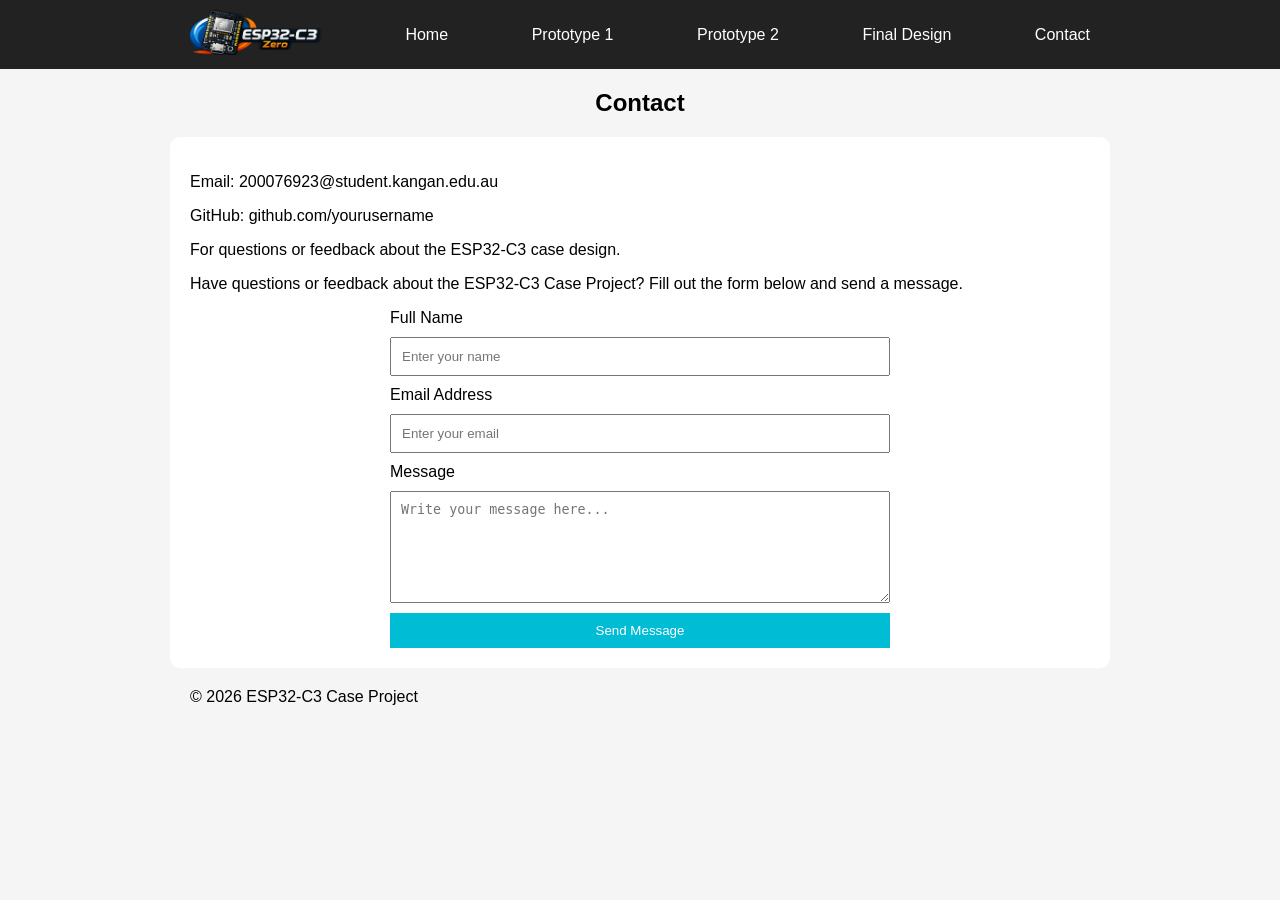
==== contact.html @ a7b56756 "Fix navbar structure, logo visibility and footer alignment" ====
<!DOCTYPE html>
<html lang="en">

    <head>
        <meta charset="UTF-8">
        <meta name="viewport" content="width=device-width, initial-scale=1.0">
        <link rel="stylesheet" href="./style.css">
    </head>

    <body>
        <nav>
                <ul>
                    <li>
                        <a href="index.html" class="nav-brand">
                            <img src="images/ESP32C3zero.png" alt="ESP32-C3 Case Project" class="nav-logo" />
                        </a>
                    </li>
                    <li><a href="index.html">Home</a></li>
                    <li><a href="prototype1.html">Prototype 1</a></li>
                    <li><a href="prototype2.html">Prototype 2</a></li>
                    <li><a href="final.html">Final Design</a></li>
                    <li><a href="contact.html">Contact</a></li>
                </ul>
            </nav>

<section id="contact">
    <h2>Contact</h2>
    <div class="card">
        <p>Email: 200076923@student.kangan.edu.au</p>
        <p>GitHub: github.com/yourusername</p>
        <p>For questions or feedback about the ESP32-C3 case design.</p>
    
        <p>
            Have questions or feedback about the ESP32-C3 Case Project?
            Fill out the form below and send a message.
        </p>
    
        <form action="#" method="post" class="contact-form">
    
            <label for="name">Full Name</label>
            <input type="text" id="name" name="name"
                   placeholder="Enter your name" required>
    
            <label for="email">Email Address</label>
            <input type="email" id="email" name="email"
                   placeholder="Enter your email" required>
    
            <label for="message">Message</label>
            <textarea id="message" name="message" rows="6"
                      placeholder="Write your message here..." required></textarea>
    
            <button type="submit">Send Message</button>
    
        </form>
    </div>
    
    
    </section>
    
</section>

<footer>
    <p>© 2026 ESP32-C3 Case Project</p>
</footer>

</body>
</html>
---- style.css ----
/* GENERAL */
body {
    font-family: Arial, sans-serif;
    margin: 0;
    background: #f5f5f5;
}

/* NAVBAR */
nav {
    background: #222;
    padding: 10px;
}

nav ul {
    list-style: none;
    display: flex;
    justify-content: space-between;
    align-items: center;
    max-width: 900px;
    margin: 0 auto;
    gap: 20px;
    padding: 0;
}

.nav-logo {
    height: 45px;
    width: auto;
}

nav a {
    color: white;
    text-decoration: none;
}

nav a:hover {
    color: #00bcd4;
}

/* HEADINGS */
h1, h2 {
    text-align: center;
}

/* CARD STYLE */
.card {
    background: white;
    padding: 20px;
    margin: 20px auto;
    max-width: 900px;
    border-radius: 10px;
}

/* GALLERY */
.gallery {
    display: flex;
    flex-wrap: wrap;
    justify-content: center;
}

.gallery img {
    margin: 10px;
    border-radius: 8px;
}

/* CONTACT FORM */
.contact-form {
    display: flex;
    flex-direction: column;
    max-width: 500px;
    margin: auto;
}

input, textarea {
    margin: 10px 0;
    padding: 10px;
}

button {
    background: #00bcd4;
    color: white;
    border: none;
    padding: 10px;
    cursor: pointer;
}

button:hover {
    background: #0097a7;
}

/* FOOTER
footer {
    background: #222;
    color: white;
    padding: 10px;
}
*/
footer p {
    max-width: 900px;
    margin: 0 auto;
    text-align: left;
}

/* PAGE-SPECIFIC COLORS */
.home h1 {
    color: #2196f3;
}

.prototype h2 {
    color: #ff9800;
}

.final h2 {
    color: #4caf50;
}

.contact h2 {
    color: #9c27b0;
}
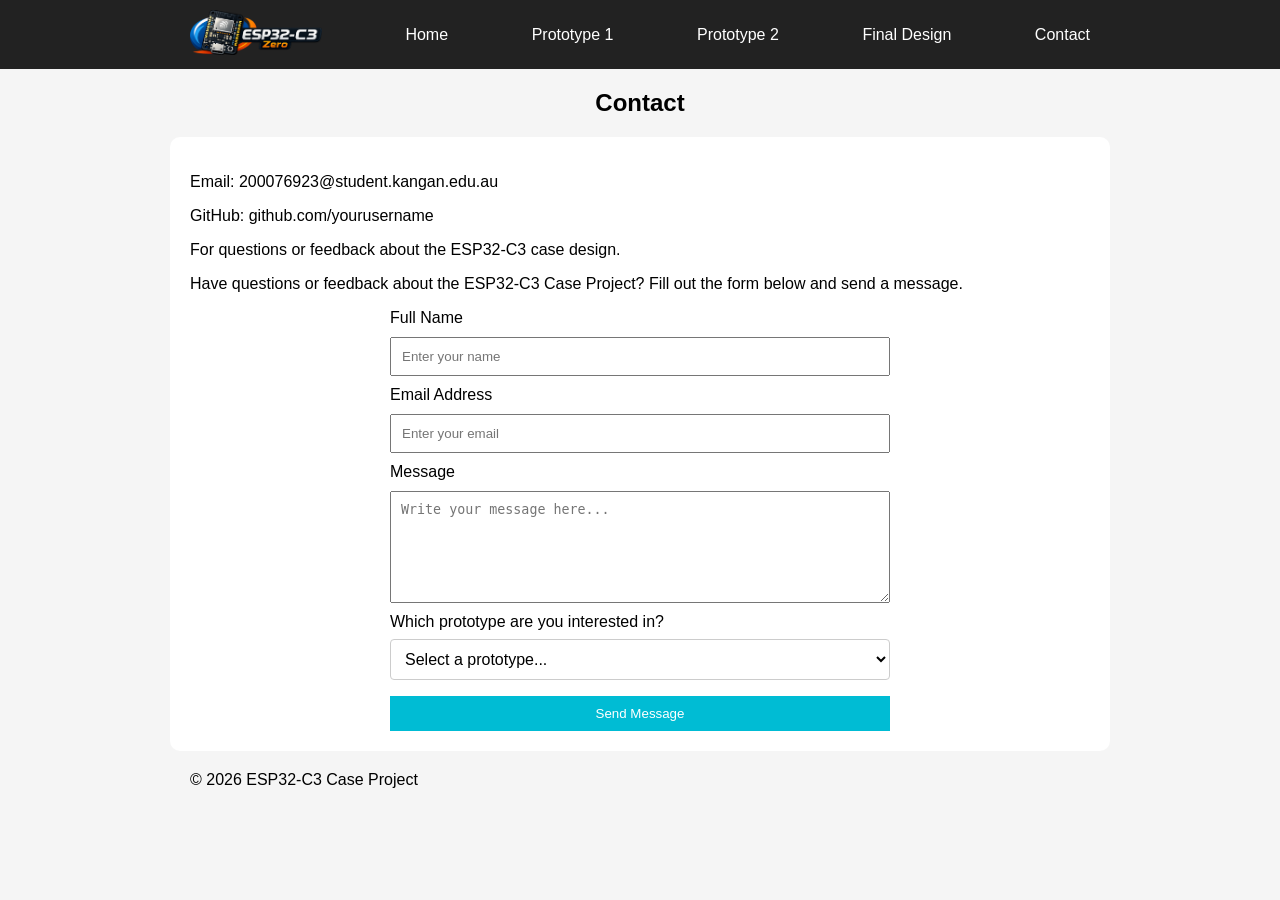
==== commit 2bb7ebad: "Move CSS into css/ folder and add prototype dropdown to contact form" ====
--- a/contact.html
+++ b/contact.html
@@ -1,67 +1,72 @@
 <!DOCTYPE html>
 <html lang="en">
 
-    <head>
-        <meta charset="UTF-8">
-        <meta name="viewport" content="width=device-width, initial-scale=1.0">
-        <link rel="stylesheet" href="./style.css">
-    </head>
+<head>
+    <meta charset="UTF-8">
+    <meta name="viewport" content="width=device-width, initial-scale=1.0">
+    <link rel="stylesheet" href="css/style.css">
+</head>
 
-    <body>
-        <nav>
-                <ul>
-                    <li>
-                        <a href="index.html" class="nav-brand">
-                            <img src="images/ESP32C3zero.png" alt="ESP32-C3 Case Project" class="nav-logo" />
-                        </a>
-                    </li>
-                    <li><a href="index.html">Home</a></li>
-                    <li><a href="prototype1.html">Prototype 1</a></li>
-                    <li><a href="prototype2.html">Prototype 2</a></li>
-                    <li><a href="final.html">Final Design</a></li>
-                    <li><a href="contact.html">Contact</a></li>
-                </ul>
-            </nav>
+<body>
 
-<section id="contact">
-    <h2>Contact</h2>
-    <div class="card">
-        <p>Email: 200076923@student.kangan.edu.au</p>
-        <p>GitHub: github.com/yourusername</p>
-        <p>For questions or feedback about the ESP32-C3 case design.</p>
-    
-        <p>
-            Have questions or feedback about the ESP32-C3 Case Project?
-            Fill out the form below and send a message.
-        </p>
-    
-        <form action="#" method="post" class="contact-form">
-    
-            <label for="name">Full Name</label>
-            <input type="text" id="name" name="name"
-                   placeholder="Enter your name" required>
-    
-            <label for="email">Email Address</label>
-            <input type="email" id="email" name="email"
-                   placeholder="Enter your email" required>
-    
-            <label for="message">Message</label>
-            <textarea id="message" name="message" rows="6"
-                      placeholder="Write your message here..." required></textarea>
-    
-            <button type="submit">Send Message</button>
-    
-        </form>
-    </div>
-    
-    
+    <nav>
+        <ul>
+            <li>
+                <a href="index.html" class="nav-brand">
+                    <img src="images/ESP32C3zero.png" alt="ESP32-C3 Case Project" class="nav-logo" />
+                </a>
+            </li>
+            <li><a href="index.html">Home</a></li>
+            <li><a href="prototype1.html">Prototype 1</a></li>
+            <li><a href="prototype2.html">Prototype 2</a></li>
+            <li><a href="final.html">Final Design</a></li>
+            <li><a href="contact.html">Contact</a></li>
+        </ul>
+    </nav>
+
+    <section id="contact">
+        <h2>Contact</h2>
+        <div class="card">
+            <p>Email: 200076923@student.kangan.edu.au</p>
+            <p>GitHub: github.com/yourusername</p>
+            <p>For questions or feedback about the ESP32-C3 case design.</p>
+
+            <p>
+                Have questions or feedback about the ESP32-C3 Case Project?
+                Fill out the form below and send a message.
+            </p>
+
+            <form action="#" method="post" class="contact-form">
+
+                <label for="name">Full Name</label>
+                <input type="text" id="name" name="name"
+                       placeholder="Enter your name" required>
+
+                <label for="email">Email Address</label>
+                <input type="email" id="email" name="email"
+                       placeholder="Enter your email" required>
+
+                <label for="message">Message</label>
+                <textarea id="message" name="message" rows="6"
+                          placeholder="Write your message here..." required></textarea>
+
+                <label for="prototype">Which prototype are you interested in?</label>
+                <select id="prototype" name="prototype" required>
+                    <option value="" disabled selected>Select a prototype...</option>
+                    <option value="Prototype 1">Prototype 1</option>
+                    <option value="Prototype 2">Prototype 2</option>
+                    <option value="Final Design">Final Design</option>
+                </select>
+
+                <button type="submit">Send Message</button>
+
+            </form>
+        </div>
     </section>
-    
-</section>
 
-<footer>
-    <p>© 2026 ESP32-C3 Case Project</p>
-</footer>
+    <footer>
+        <p>© 2026 ESP32-C3 Case Project</p>
+    </footer>
 
 </body>
-</html>+</html>
--- a/css/style.css
+++ b/css/style.css
@@ -0,0 +1,129 @@
+/* GENERAL */
+body {
+    font-family: Arial, sans-serif;
+    margin: 0;
+    background: #f5f5f5;
+}
+
+/* NAVBAR */
+nav {
+    background: #222;
+    padding: 10px;
+}
+
+nav ul {
+    list-style: none;
+    display: flex;
+    justify-content: space-between;
+    align-items: center;
+    max-width: 900px;
+    margin: 0 auto;
+    gap: 20px;
+    padding: 0;
+}
+
+.nav-logo {
+    height: 45px;
+    width: auto;
+}
+
+nav a {
+    color: white;
+    text-decoration: none;
+}
+
+nav a:hover {
+    color: #00bcd4;
+}
+
+/* HEADINGS */
+h1, h2 {
+    text-align: center;
+}
+
+/* CARD STYLE */
+.card {
+    background: white;
+    padding: 20px;
+    margin: 20px auto;
+    max-width: 900px;
+    border-radius: 10px;
+}
+
+/* GALLERY */
+.gallery {
+    display: flex;
+    flex-wrap: wrap;
+    justify-content: center;
+}
+
+.gallery img {
+    margin: 10px;
+    border-radius: 8px;
+}
+
+/* CONTACT FORM */
+.contact-form {
+    display: flex;
+    flex-direction: column;
+    max-width: 500px;
+    margin: auto;
+}
+
+input, textarea {
+    margin: 10px 0;
+    padding: 10px;
+}
+
+select {
+    width: 100%;
+    padding: 10px;
+    margin: 8px 0 16px 0;
+    border: 1px solid #ccc;
+    border-radius: 4px;
+    box-sizing: border-box;
+    font-size: 1rem;
+    background-color: #fff;
+}
+
+button {
+    background: #00bcd4;
+    color: white;
+    border: none;
+    padding: 10px;
+    cursor: pointer;
+}
+
+button:hover {
+    background: #0097a7;
+}
+
+/* FOOTER
+footer {
+    background: #222;
+    color: white;
+    padding: 10px;
+}
+*/
+footer p {
+    max-width: 900px;
+    margin: 0 auto;
+    text-align: left;
+}
+
+/* PAGE-SPECIFIC COLORS */
+.home h1 {
+    color: #2196f3;
+}
+
+.prototype h2 {
+    color: #ff9800;
+}
+
+.final h2 {
+    color: #4caf50;
+}
+
+.contact h2 {
+    color: #9c27b0;
+}
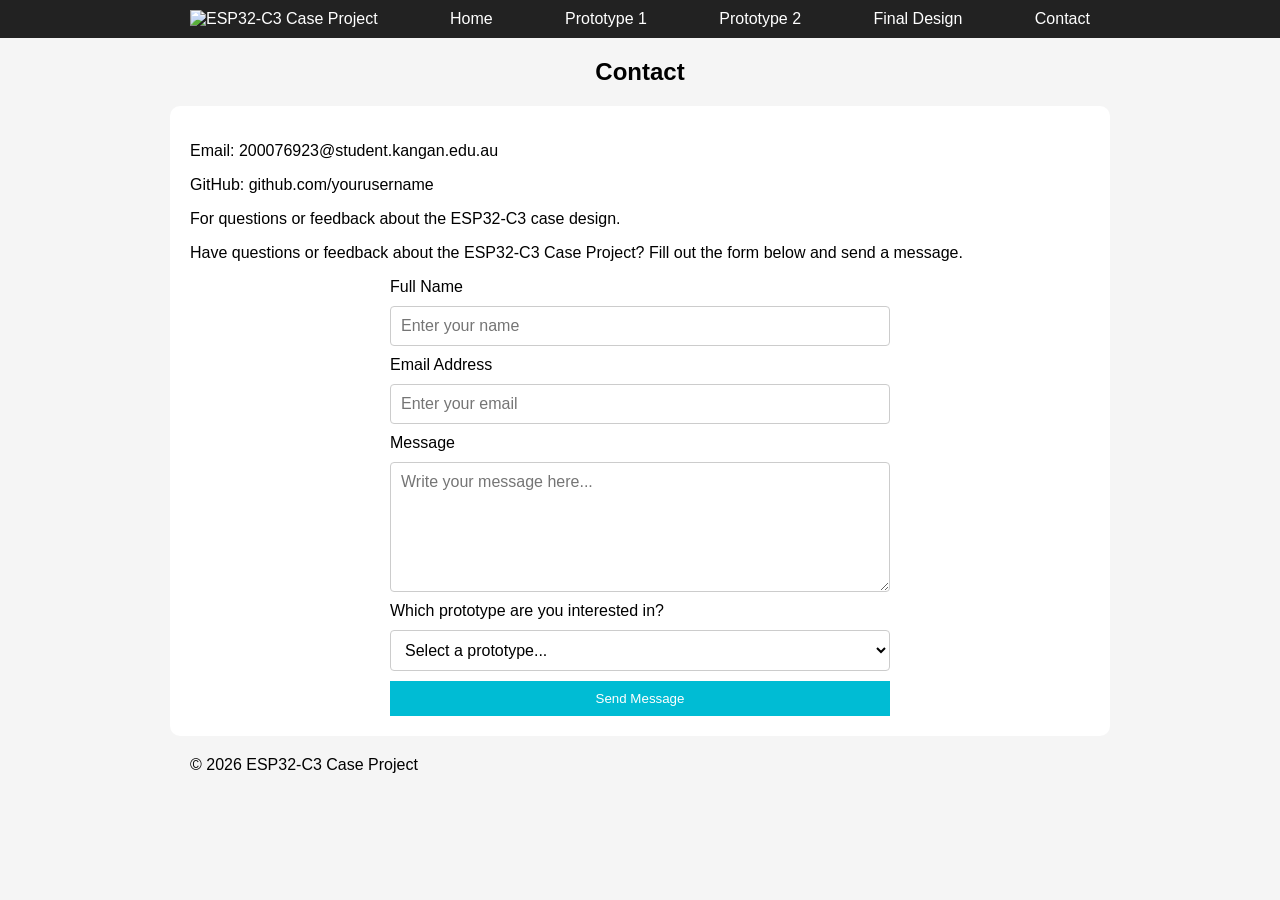
==== commit e4a94eb3: "Updated images name" ====
--- a/contact.html
+++ b/contact.html
@@ -13,7 +13,7 @@
         <ul>
             <li>
                 <a href="index.html" class="nav-brand">
-                    <img src="images/ESP32C3zero.png" alt="ESP32-C3 Case Project" class="nav-logo" />
+                    <img src="images/esp32c3zero.png" alt="ESP32-C3 Case Project" class="nav-logo" />
                 </a>
             </li>
             <li><a href="index.html">Home</a></li>
--- a/css/style.css
+++ b/css/style.css
@@ -70,20 +70,16 @@
     margin: auto;
 }
 
-input, textarea {
+input, textarea, select {
+    width: 100%;
     margin: 10px 0;
     padding: 10px;
-}
-
-select {
-    width: 100%;
-    padding: 10px;
-    margin: 8px 0 16px 0;
     border: 1px solid #ccc;
     border-radius: 4px;
     box-sizing: border-box;
     font-size: 1rem;
     background-color: #fff;
+    font-family: inherit;
 }
 
 button {
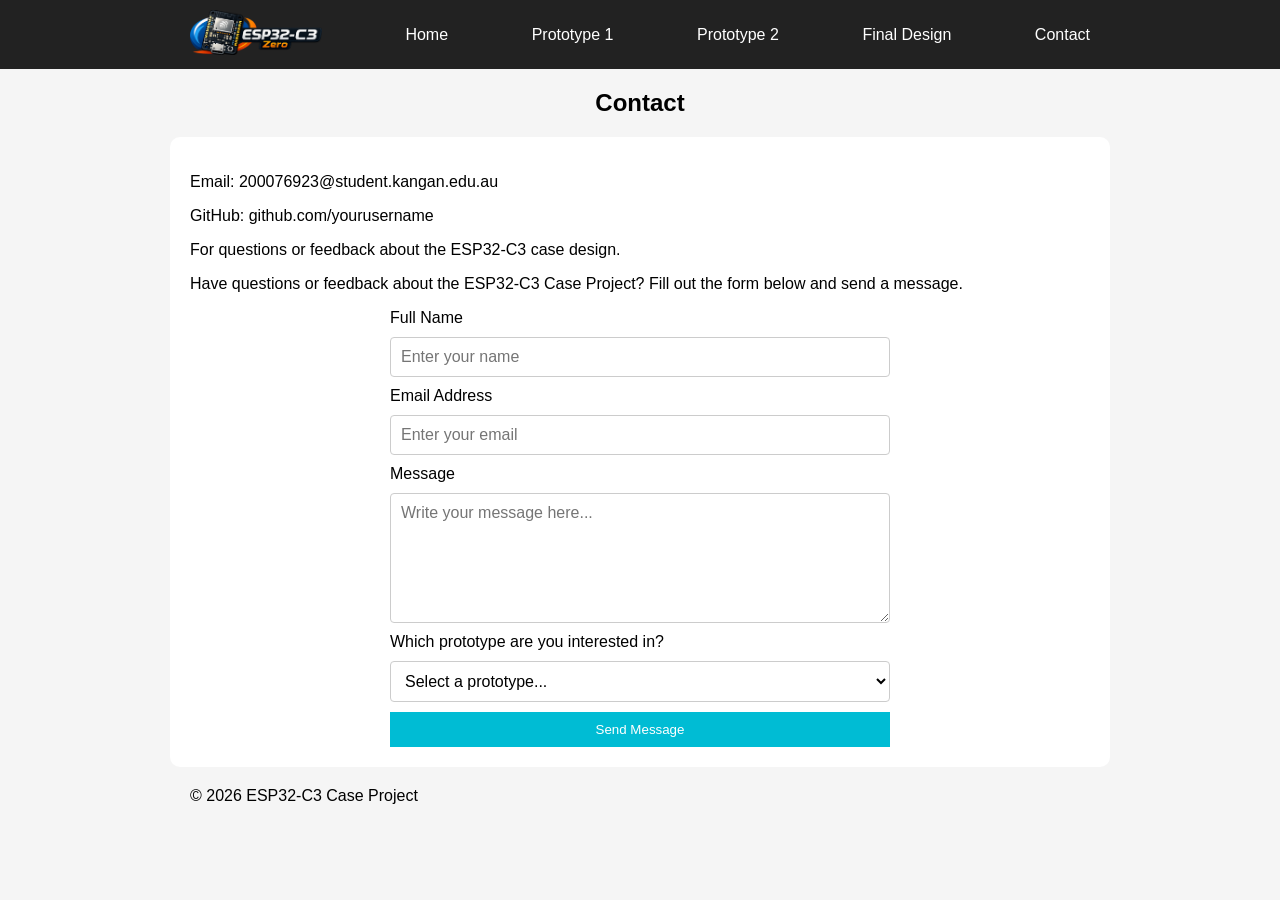
==== commit 8d43b426: "updated the browser bar" ====
--- a/contact.html
+++ b/contact.html
@@ -4,6 +4,7 @@
 <head>
     <meta charset="UTF-8">
     <meta name="viewport" content="width=device-width, initial-scale=1.0">
+    <title>Contact — ESP32-C3 Case Project</title>
     <link rel="stylesheet" href="css/style.css">
 </head>
 
--- a/css/style.css
+++ b/css/style.css
@@ -62,6 +62,40 @@
     border-radius: 8px;
 }
 
+/* COMPARISON TABLE */
+.table-wrapper {
+    max-width: 900px;
+    margin: 20px auto;
+    overflow-x: auto;
+}
+
+.comparison-table {
+    width: 100%;
+    border-collapse: collapse;
+    font-size: 0.95rem;
+}
+
+.comparison-table th,
+.comparison-table td {
+    border: 1px solid #ccc;
+    padding: 10px 12px;
+    text-align: left;
+    vertical-align: top;
+}
+
+.comparison-table thead th {
+    background-color: #00bcd4;
+    color: #fff;
+}
+
+.comparison-table tbody tr:nth-child(even) {
+    background-color: #f4f4f4;
+}
+
+.comparison-table td:first-child {
+    font-weight: bold;
+}
+
 /* CONTACT FORM */
 .contact-form {
     display: flex;
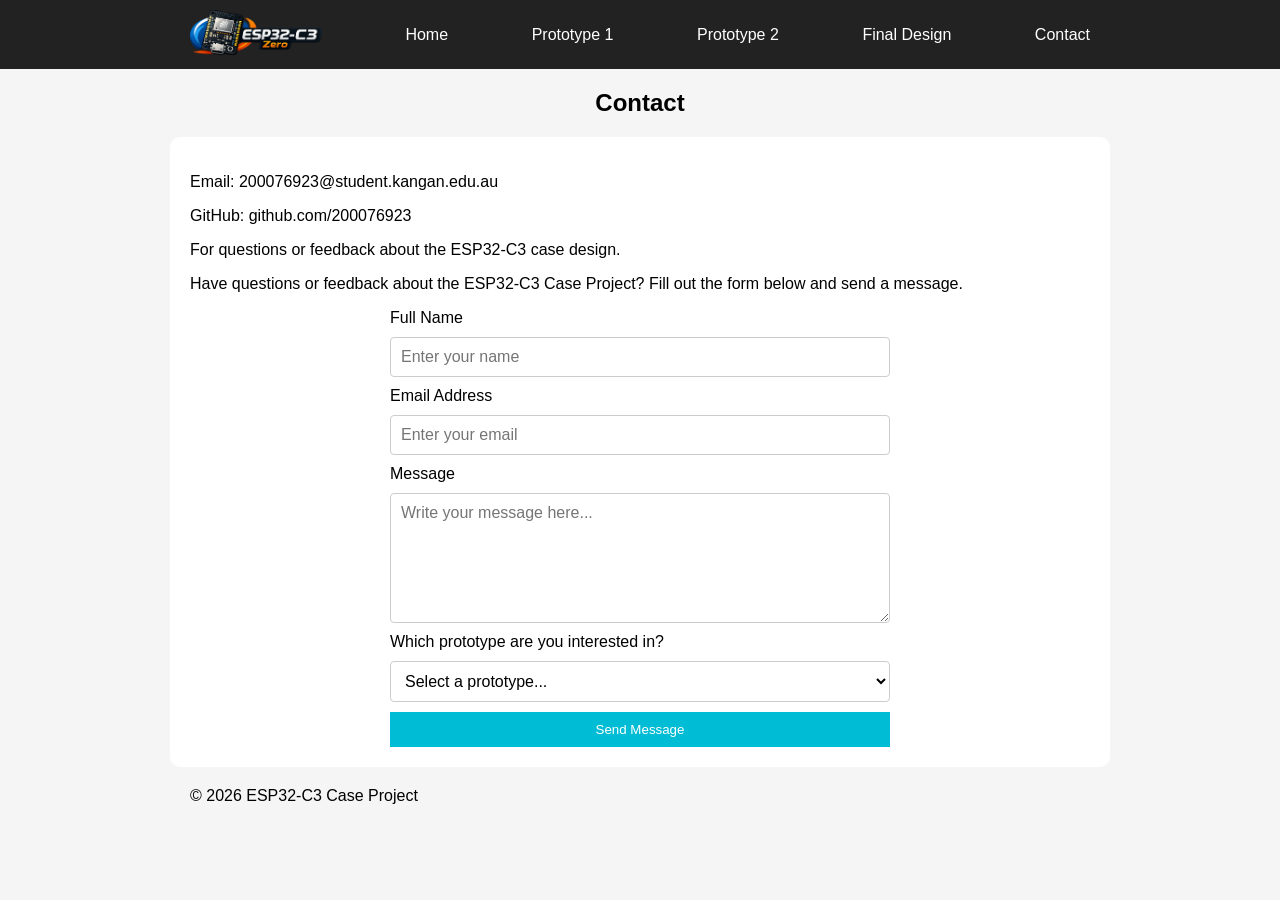
==== commit c9de7a37: "Update contact.html" ====
--- a/contact.html
+++ b/contact.html
@@ -29,7 +29,7 @@
         <h2>Contact</h2>
         <div class="card">
             <p>Email: 200076923@student.kangan.edu.au</p>
-            <p>GitHub: github.com/yourusername</p>
+            <p>GitHub: github.com/200076923</p>
             <p>For questions or feedback about the ESP32-C3 case design.</p>
 
             <p>
